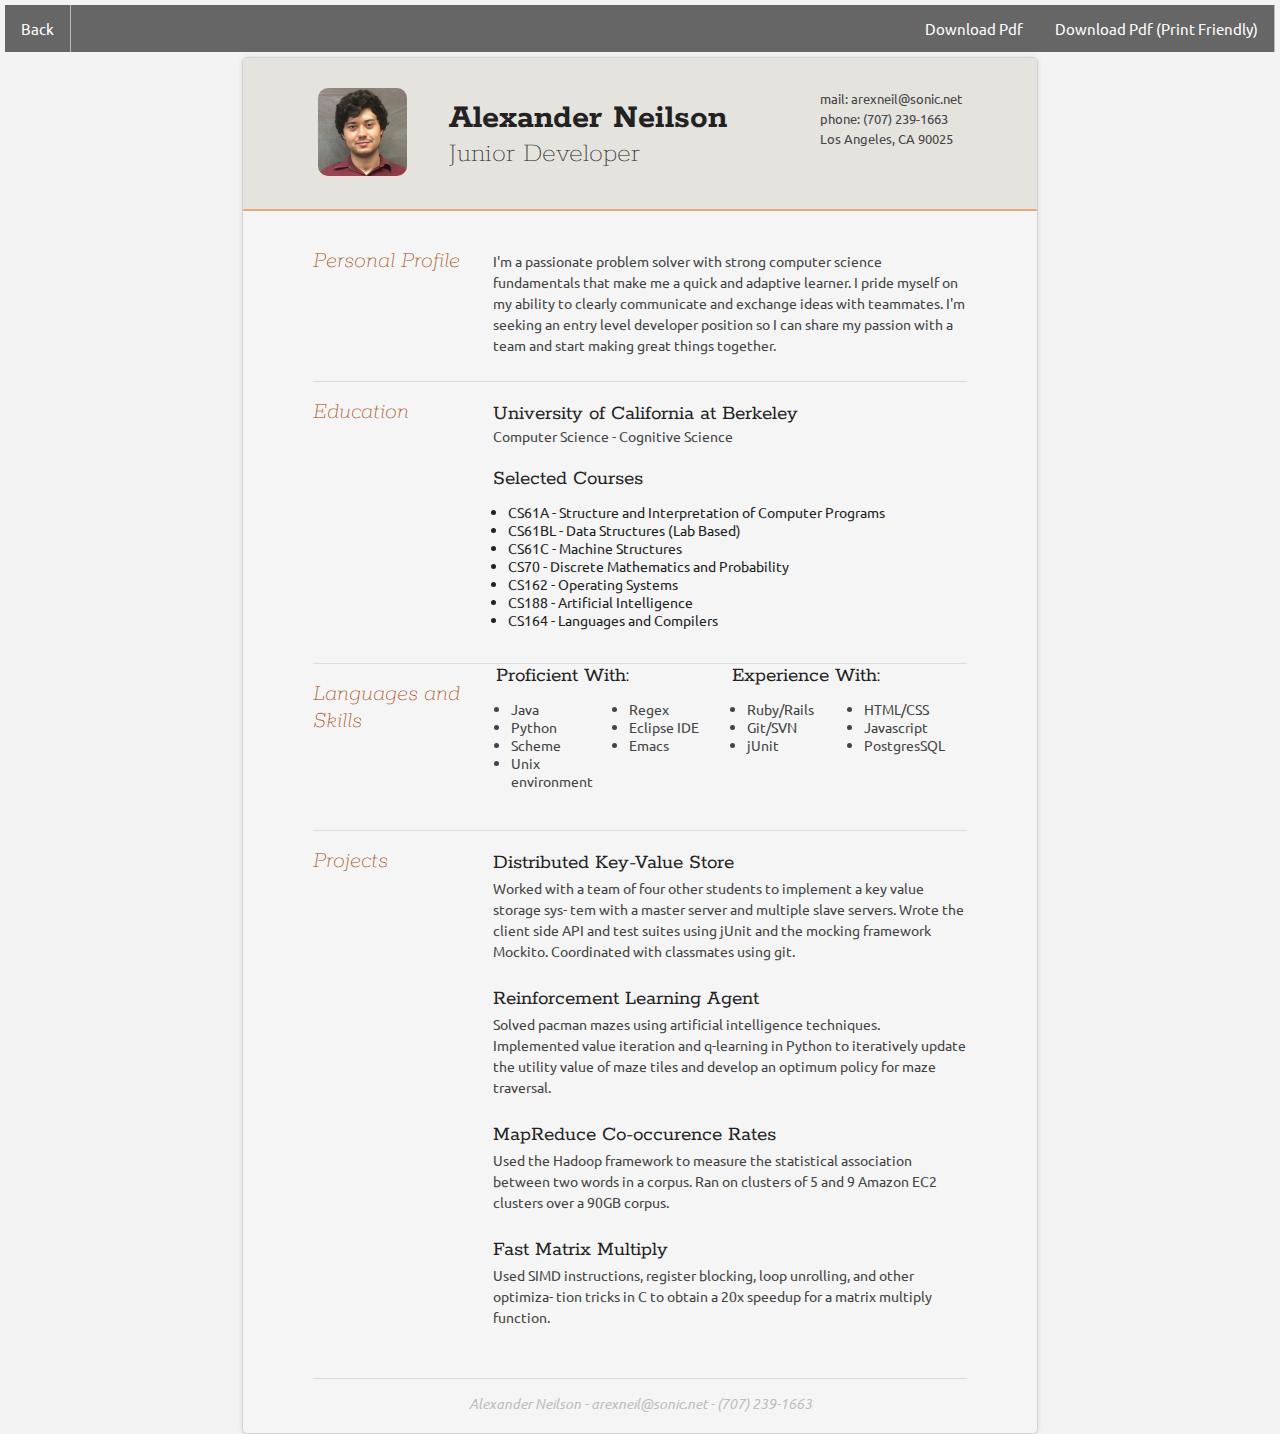
==== webres.html @ 9ce48c28 "style changes, resume" ====
<!DOCTYPE html>
<html>
<head>
<title>Alexander Neilson</title>

<meta name="description" content="Alexander Neilson's CV"/>
<meta charset="UTF-8">

<link rel="stylesheet" type="text/css" href="style.css">
<link href="https://fonts.googleapis.com/css?family=Rokkitt|Ubuntu" rel="stylesheet">

</head>

<style>

html, body {
	font-family: 'Ubuntu';
	font-size: 14px;
	color: #222;
	background: #f3f3f3;
}

p {
	font-size: 1em;
	line-height: 1.5em;
	margin-bottom: 20px;
	color: #444;
}

section {
	border-top: 1px solid #dedede;
	padding-bottom: 20px;
}

section:first-child {
	border-top: 0;
	padding-top: 0;
}

section:last-child {
	padding: 20px 0 10px;
	border-bottom: 1px solid #dedede;
}

.resume {
	background: #f3f3f3;
	width: 21cm;
    min-height: 29.7cm;
    border: 1px #D3D3D3 solid;
    border-radius: 5px;
    background: #f5f5f5;
    box-shadow: 0 0 5px rgba(0, 0, 0, 0.1);
    margin: auto;
}

.mainDetails {
	padding: 30px 75px;
	border-bottom: 2px rgba(241, 107, 11, .5) solid;
	background: #e5e3de;
}

.clear {
	clear: both;
}

.sectionTitle {
	float: left;
	width: 25%;
}

.sectionTitle h1 {
	font-family: 'Rokkitt', serif;
	font-style: italic;
	font-weight: lighter;
	font-size: 1.7em;
	/*color: #31558e;*/
	color: #9e4103;
	margin-top: 17px;
}

.sectionContent {
	float: right;
	width: 72.5%;
	margin-top: 20px;
}

.sectionContent h2 {
	font-family: 'Rokkitt', serif;
	font-size: 1.5em;
	margin-bottom: -2px;
	margin-top: 0px;
}

.sectionColumn2 {
	float: right;
	width: 36%;
}

.sectionColumn2 h2 {
	font-family: 'Rokkitt', serif;
	font-size: 1.5em;
	margin-bottom: -2px;
}

.sectionColumn4 {
	float: right;
	width: 50%;
}

.subDetails {
	font-size: 0.8em;
	font-style: italic;
	margin-bottom: 3px;
}

.keySkills {
	margin-bottom: 20px;
	font-size: 1em;
	color: #444;
	padding-left: 15px;
}

.keySkills ul li {
	margin-bottom: 3px;
}

.footer {
	border-top: 1px #dedede solid;
	text-align: center;
	color: #bebebe;
	font-size: 14px;
	margin-top: 5px;
	margin-bottom: 20px;
	padding-top: 15px;
	font-style: italic;
}

.description {
	margin-top: 5px;
	margin-bottom: 25px;
}

#top {
	margin: 0;
}

#headshot {
	width: 12.5%;
	float: left;
	margin-right: 30px;
}

#headshot img {
	width: 110%;
	height: auto;
	border-radius: 10px;
}

#name {
	float: left;
	margin-left: 20px;
	margin-top: 10px;
}

#name h1 {
	font-size: 2.5em;
	font-weight: bold;
	font-family: 'Rokkitt', serif;
	margin: 0px;
}

#name h2 {
	font-size: 2em;
	font-weight: lighter;
	margin: 0;
	font-family: 'Rokkitt', serif;
}

#contactDetails {
	float: right;
}

#contactDetails ul {
	list-style-type: none;
	font-size: 0.9em;
	margin-top: 2px;
}

#contactDetails ul li {
	margin-bottom: 3px;
	color: #444;
}

#contactDetails ul li a, a[href^=tel] {
	color: #444; 
	text-decoration: none;
}

#contactDetails ul li a:hover { 
	color: #cf8a05;
}

#profile {
	margin-top: 0px;
	margin-bottom: 5px;
}

#mainArea {
	padding: 0 40px;
	margin: 20px 30px;
}

#courses {
	padding-left: 15px;
}

</style>

<body id="top">
<div>
	<ul class="menubar">
		<li><a href="index.html">Back</a></li>
		<li style="float:right"><a> Download Pdf (Print Friendly) </a></li>
		<li style="float:right"><a> Download Pdf </a></li>
	</ul>
</div>
<div class = "resume">
	<div class="mainDetails">
		<div id="headshot">
			<img src="headshot.jpg" alt="Alex Neilson" />
		</div>
		
		<div id="name">
			<h1>Alexander Neilson</h1>
			<h2>Junior Developer</h2>
		</div>
		
		<div id="contactDetails">
			<ul>
				<li>mail: <a href="mailto:arexneil@sonic.net" target="_blank">arexneil@sonic.net</a></li>
				<li>phone: (707) 239-1663 </li>
				<li>Los Angeles, CA 90025 </li>
			</ul>
		</div>
		<div class="clear"></div>
	</div>
	
	<div id="mainArea">
		<section>
			<article>
				<div class="sectionTitle">
					<h1>Personal Profile</h1>
				</div>
				
				<div class="sectionContent">
					<p id="profile">I'm a passionate problem solver with strong computer science fundamentals that make me a quick and adaptive learner. I pride myself on my ability to clearly communicate and exchange ideas with teammates. I'm seeking an entry level developer position so I can share my passion with a team and start making great things together.</p>
				</div>
			</article>
			<div class="clear"></div>
		</section>

		<section>
			<div class="sectionTitle">
				<h1>Education</h1>
			</div>
			
			<div class="sectionContent">
				<article>
					<h2>University of California at Berkeley</h2>
					<p style='margin-top: 2px;'>Computer Science  -  Cognitive Science</p>
				</article>
				
				<article>
					<h2>Selected Courses</h2>
					<ul id='courses'>
						<li>CS61A - Structure and Interpretation of Computer Programs</li>
						<li>CS61BL - Data Structures (Lab Based)</li>
						<li>CS61C - Machine Structures</li>
						<li>CS70 - Discrete Mathematics and Probability</li>
						<li>CS162 - Operating Systems</li>
						<li>CS188 - Artificial Intelligence</li>
						<li>CS164 - Languages and Compilers</li>
					</ul> 
				</article>
			</div>
			<div class="clear"></div>
		</section>

		<section>
			<div class="sectionTitle">
				<h1>Languages and Skills</h1>
			</div>
			<div class="sectionColumn2">
				<h2>Experience With:</h2>
				<div class="sectionColumn4">
					<ul class="keySkills">
						<li>HTML/CSS</li>
						<li>Javascript</li>
						<li>PostgresSQL</li>
					</ul>
				</div>
				<div class="sectionColumn4">
					<ul class="keySkills">
						<li>Ruby/Rails</li>
						<li>Git/SVN</li>
						<li>jUnit</li>
					</ul>
				</div>
			</div>

			<div class="sectionColumn2">
				<h2>Proficient With:</h2>
				<div class="sectionColumn4">
					<ul class="keySkills">
						<li>Regex</li>
						<li>Eclipse IDE</li>
						<li>Emacs</li>
					</ul>
				</div>
				<div class="sectionColumn4">
					<ul class="keySkills">
						<li>Java</li>
						<li>Python</li>
						<li>Scheme</li>
						<li>Unix environment</li>
					</ul>
				</div>
			</div>
			<div class="clear"></div>
		</section>
		
		
		<section>
			<div class="sectionTitle">
				<h1>Projects</h1>
			</div>
			
			<div class="sectionContent">
				<article>
					<h2>Distributed Key-Value Store</h2>
					<p class="description">Worked with a team of four other students to implement a key value storage sys- tem with a master server and multiple slave servers. Wrote the client side API and test suites using jUnit and the mocking framework Mockito. Coordinated with classmates using git.</p>
				</article>
				
				<article>
					<h2>Reinforcement Learning Agent</h2>
					<p class="description">Solved pacman mazes using artificial intelligence techniques. Implemented value iteration and q-learning in Python to iteratively update the utility value of maze tiles and develop an optimum policy for maze traversal.</p>
				</article>
				
				<article>
					<h2>MapReduce Co-occurence Rates</h2>
					<p class="description">Used the Hadoop framework to measure the statistical association between two words in a corpus. Ran on clusters of 5 and 9 Amazon EC2 clusters over a 90GB corpus.</p>
				</article>

				<article>
					<h2>Fast Matrix Multiply</h2>
					<p class="description">Used SIMD instructions, register blocking, loop unrolling, and other optimiza- tion tricks in C to obtain a 20x speedup for a matrix multiply function.</p>
				</article>
			</div>
			<div class="clear"></div>
		</section>

		<div class="footer">
			Alexander Neilson  -  arexneil@sonic.net  -  (707) 239-1663
		</div>
	</div>
</div>
</body>
</html>
---- style.css ----
body, html {
    font: 14px 'Ubuntu', sans-serif;
    color: white;
}

h2 {
    font: 18px 'Ubuntu', sans-serif;
    margin: 0px;
}

h3 {
    font: 30px 'Rokkitt', serif;
    font-weight: 600;
    color: silver;
    border-bottom: 1px solid silver;
    margin: 0px 0px 15px 0px;
}

.menubar {
    font: 15px "Ubuntu", sans-serif;
    list-style-type: none;
    margin: 5px;
    padding: 0;
    overflow: hidden;
    background-color: #666;
}

.menubar li {
    float: left;
}

.menubar li a {
    display: block;
    font-family: 'Ubuntu', sans-serif;
    color: white;
    text-align: center;
    padding: 14px 16px;
    text-decoration: none;
}

.menubar li a:hover:not(.active) {
    background-color: #111;
}

.menubar li {
    border-right: 1px solid #bbb;
}

.menubar li:last-child {
    border-right: none;
}

.textbox {
    background-color: rgba(100, 100, 100, .33);
    margin: 0px;
    border-color: rgba(100, 100, 100, .33);
    border-radius: 5px;
    padding: 10px;
    display: none;
    width: 400px;
}

.textarea {
    border: 1px solid silver;
    background-color: rgba(10, 10, 10, .80);
    padding: 14px;
}

.close {
    width: 20px;
    height: 20px;
    border: 1px solid silver;
    background: transparent;
    margin: 0px;
    padding: 2px;
    color: darkred;
    font-size: 12px;
    float: right;
}
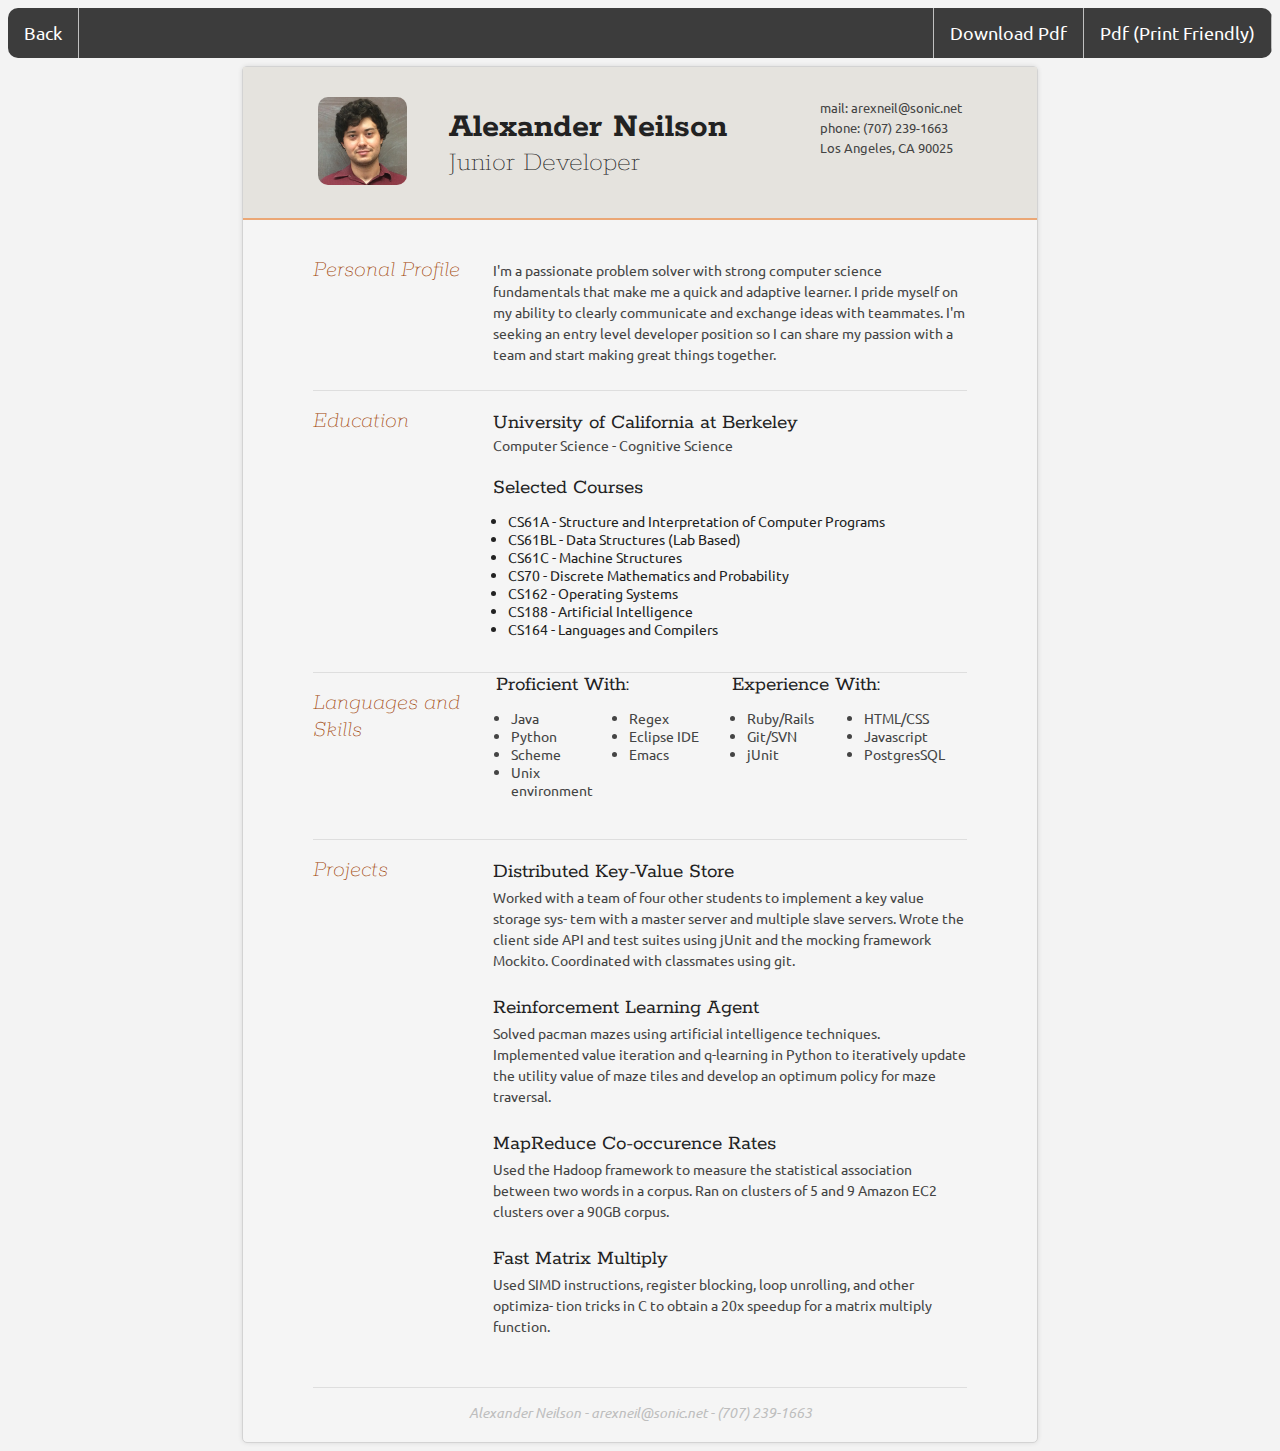
==== commit 8b7a687e: "Style, pdf downloads" ====
--- a/webres.html
+++ b/webres.html
@@ -18,6 +18,7 @@
 	font-size: 14px;
 	color: #222;
 	background: #f3f3f3;
+	margin: 8px;
 }
 
 p {
@@ -218,10 +219,10 @@
 
 <body id="top">
 <div>
-	<ul class="menubar">
-		<li><a href="index.html">Back</a></li>
-		<li style="float:right"><a> Download Pdf (Print Friendly) </a></li>
-		<li style="float:right"><a> Download Pdf </a></li>
+	<ul class="menubar" style="margin-bottom: 8px;">
+		<li><a href="index.html"><h2>Back</h2></a></li>
+		<li style="float:right; border-left: 1px solid silver"><a href="pdfres-pf.pdf" download><h2>Pdf (Print Friendly)</h2></a></li>
+		<li style="float:right"><a href="pdfres.pdf" download><h2>Download Pdf</h2></a></li>
 	</ul>
 </div>
 <div class = "resume">
--- a/style.css
+++ b/style.css
@@ -12,21 +12,22 @@
     font: 30px 'Rokkitt', serif;
     font-weight: 600;
     color: silver;
-    border-bottom: 1px solid silver;
-    margin: 0px 0px 15px 0px;
+    margin: 0px;
 }
 
 .menubar {
     font: 15px "Ubuntu", sans-serif;
     list-style-type: none;
-    margin: 5px;
+    margin: 0;
     padding: 0;
     overflow: hidden;
-    background-color: #666;
+    background-color: rgba(50, 50, 50, .95);
+    border-radius: 10px;
 }
 
 .menubar li {
     float: left;
+    border-right: 1px solid silver;
 }
 
 .menubar li a {
@@ -42,17 +43,15 @@
     background-color: #111;
 }
 
-.menubar li {
-    border-right: 1px solid #bbb;
-}
-
 .menubar li:last-child {
     border-right: none;
+    border-left: 1px solid silver;
+
 }
 
 .textbox {
     background-color: rgba(100, 100, 100, .33);
-    margin: 0px;
+    margin: 10px 0px;
     border-color: rgba(100, 100, 100, .33);
     border-radius: 5px;
     padding: 10px;
@@ -67,13 +66,11 @@
 }
 
 .close {
-    width: 20px;
-    height: 20px;
-    border: 1px solid silver;
-    background: transparent;
-    margin: 0px;
-    padding: 2px;
-    color: darkred;
-    font-size: 12px;
+    width: 15px;
+    height: 15px;
+    border: transparent;
+    background: url("icons/redx.png");
+    background-size: 15px 15px;
+    margin: 6px;
     float: right;
 }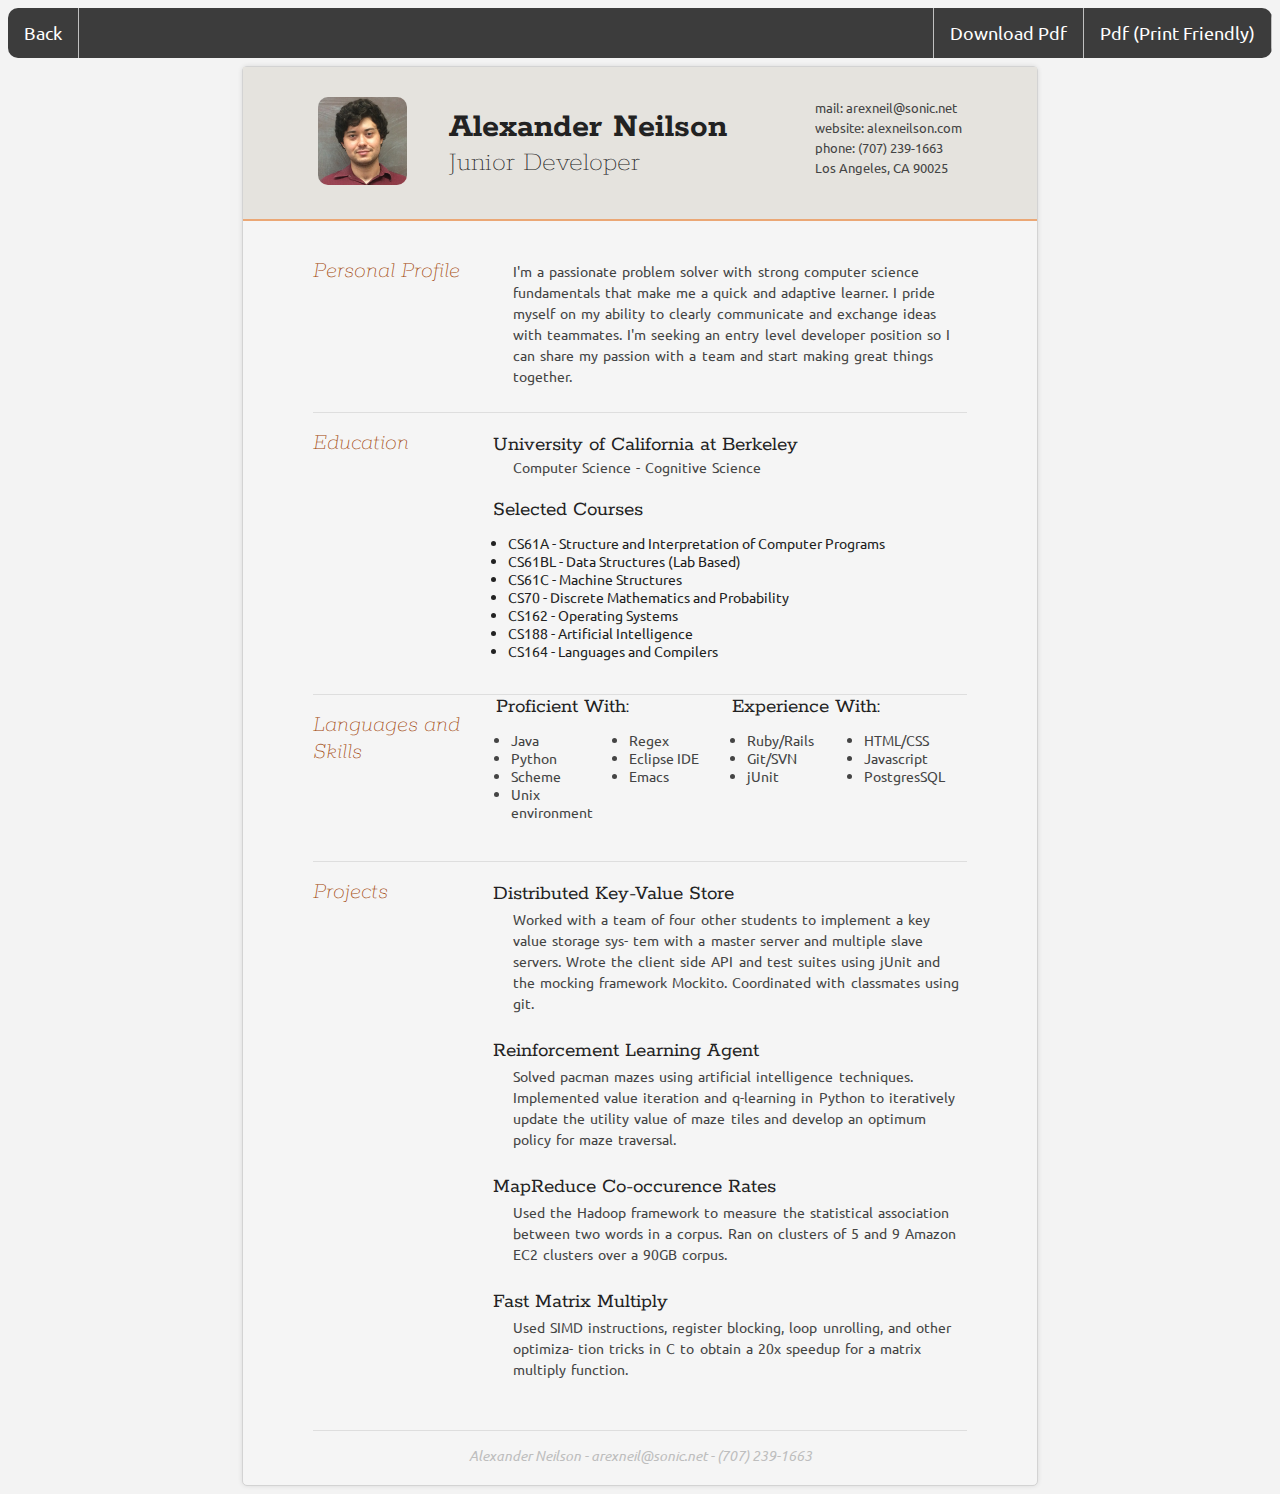
==== commit d7732360: "Style, info functionality" ====
--- a/webres.html
+++ b/webres.html
@@ -239,6 +239,7 @@
 		<div id="contactDetails">
 			<ul>
 				<li>mail: <a href="mailto:arexneil@sonic.net" target="_blank">arexneil@sonic.net</a></li>
+				<li>website: <a href="http://www.alexneilson.com"> alexneilson.com </a></li>
 				<li>phone: (707) 239-1663 </li>
 				<li>Los Angeles, CA 90025 </li>
 			</ul>
--- a/style.css
+++ b/style.css
@@ -13,6 +13,20 @@
     font-weight: 600;
     color: silver;
     margin: 0px;
+}
+
+h4 {
+    font: 20px 'Rokkitt', erif;
+    font-weight: 200;
+    color: silver;
+    border-bottom: 1px solid silver;
+    margin: 0px 0px 10px 0px;
+}
+
+p {
+    line-height: 1.3em;
+    word-spacing: 0.15em;
+    margin-left: 20px;
 }
 
 .menubar {
@@ -49,7 +63,7 @@
 
 }
 
-.textbox {
+.textBox {
     background-color: rgba(100, 100, 100, .33);
     margin: 10px 0px;
     border-color: rgba(100, 100, 100, .33);
@@ -59,7 +73,7 @@
     width: 400px;
 }
 
-.textarea {
+.textArea {
     border: 1px solid silver;
     background-color: rgba(10, 10, 10, .80);
     padding: 14px;
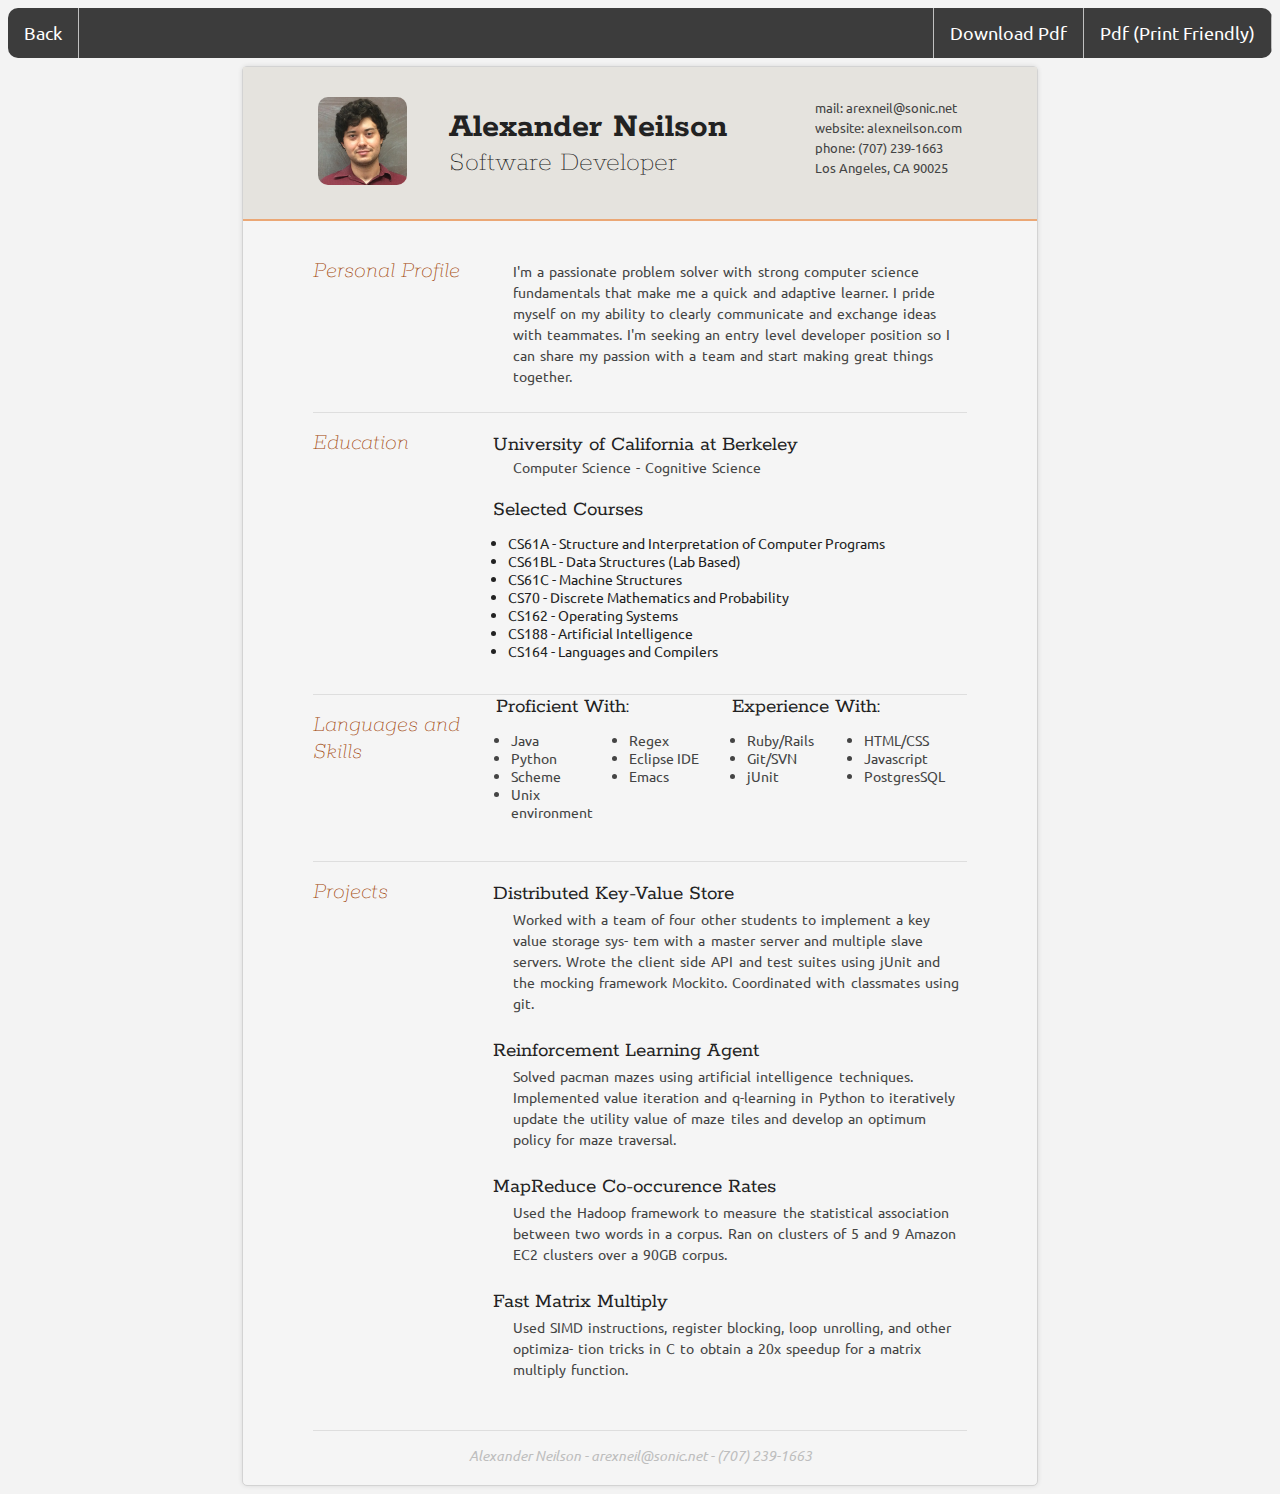
==== commit 35f0251b: "minor fixes" ====
--- a/webres.html
+++ b/webres.html
@@ -233,7 +233,7 @@
 		
 		<div id="name">
 			<h1>Alexander Neilson</h1>
-			<h2>Junior Developer</h2>
+			<h2>Software Developer</h2>
 		</div>
 		
 		<div id="contactDetails">
